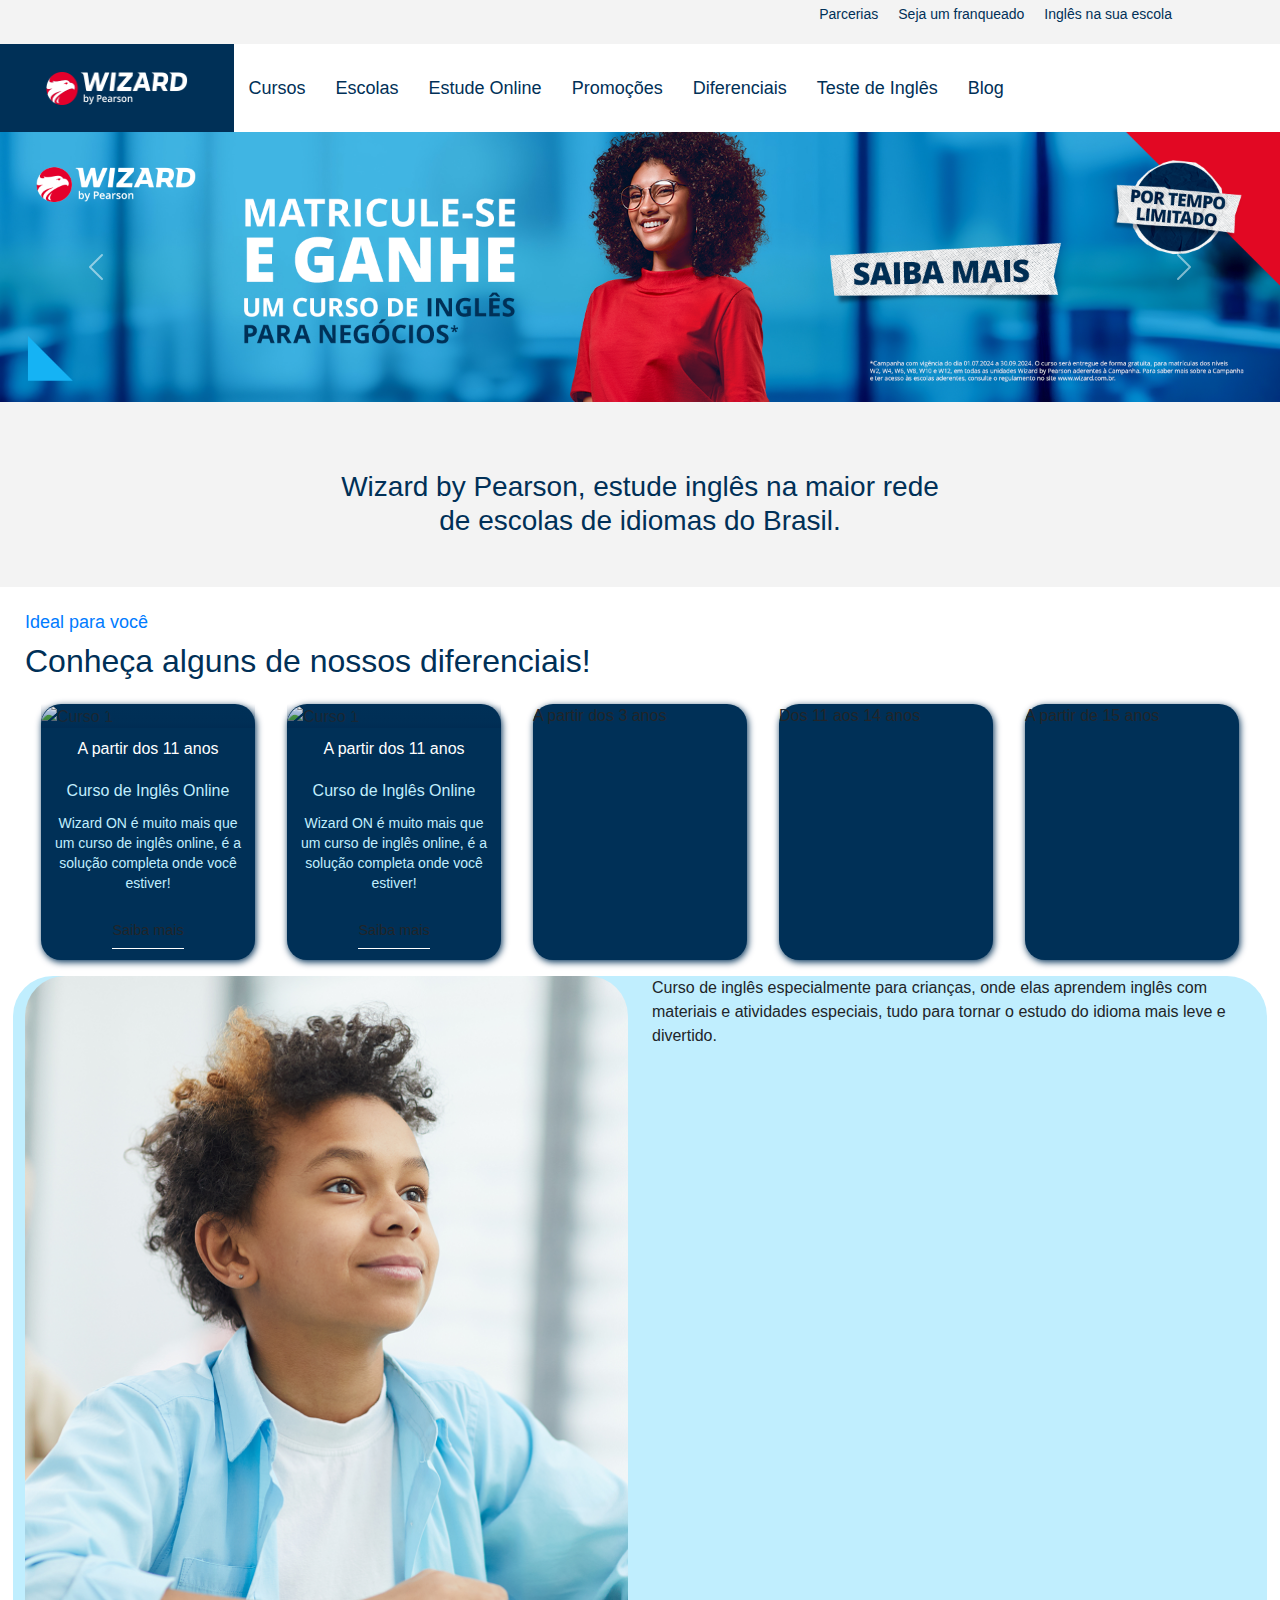
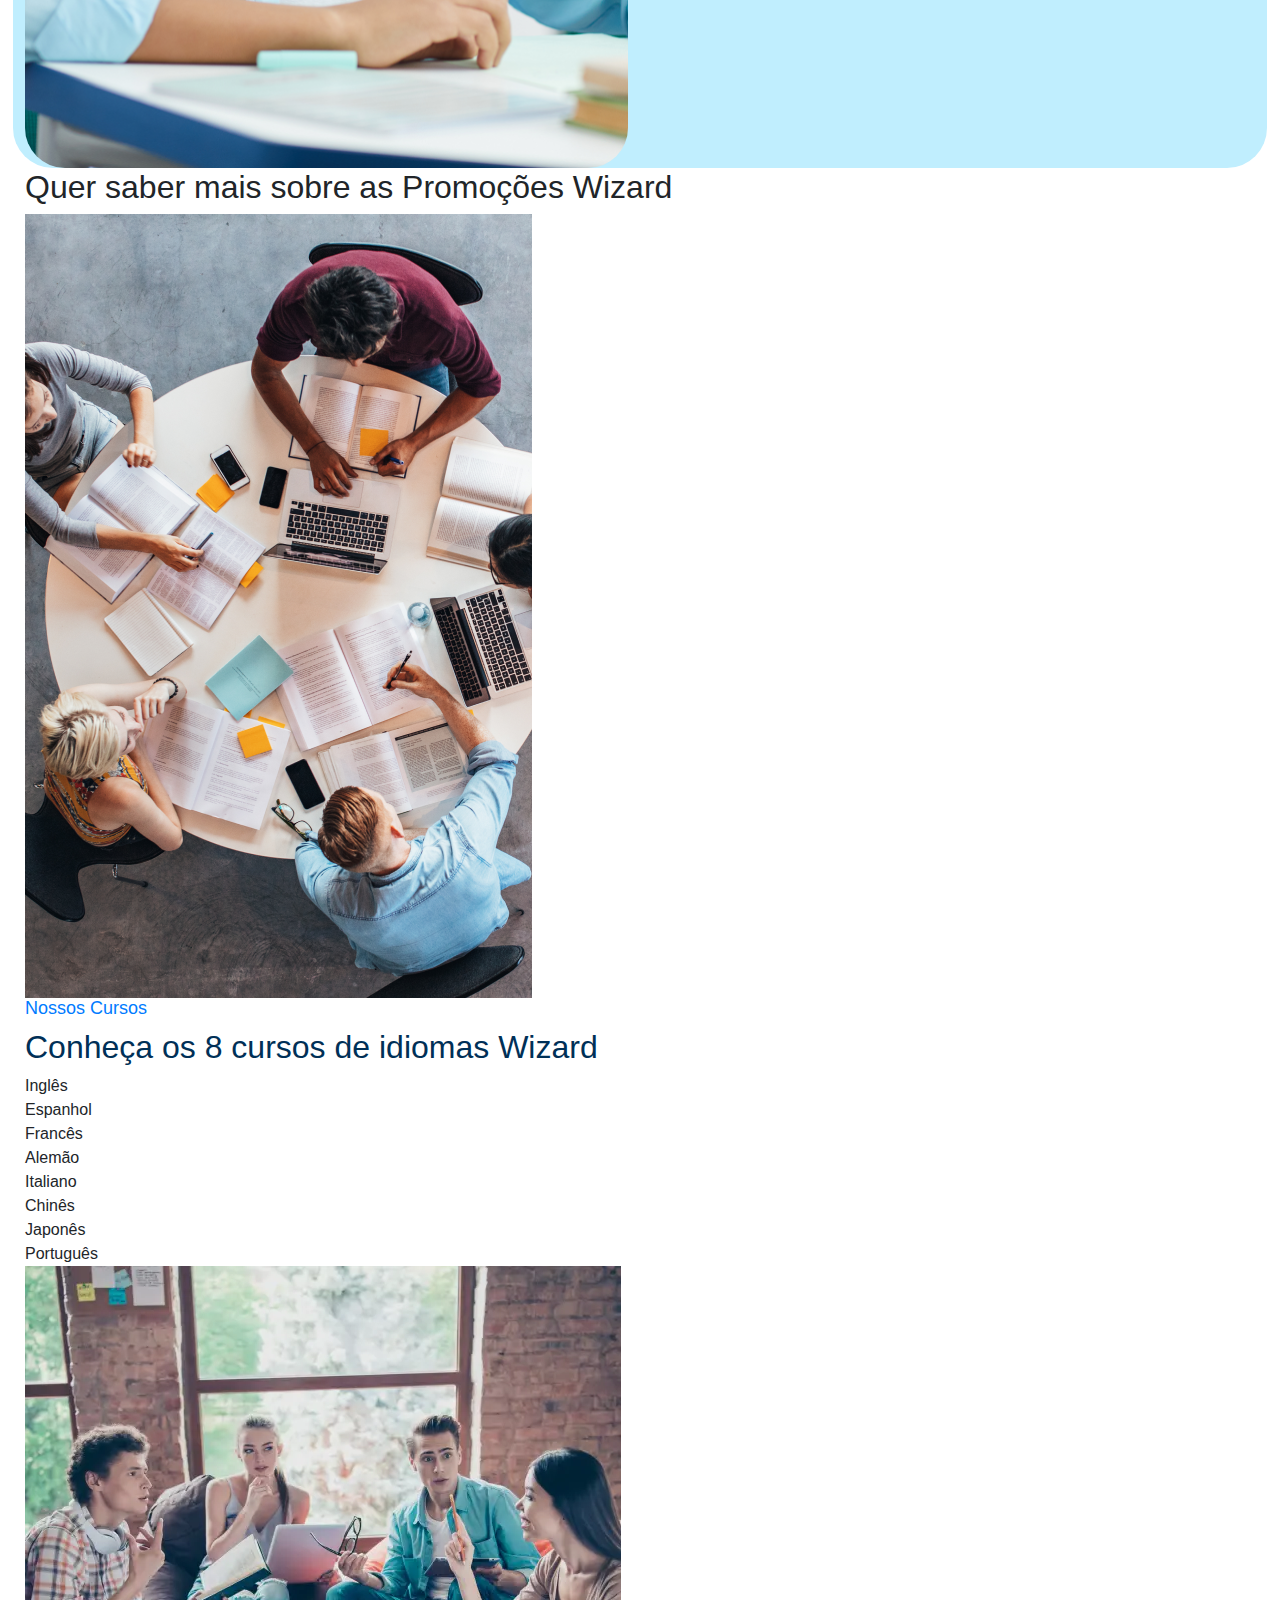
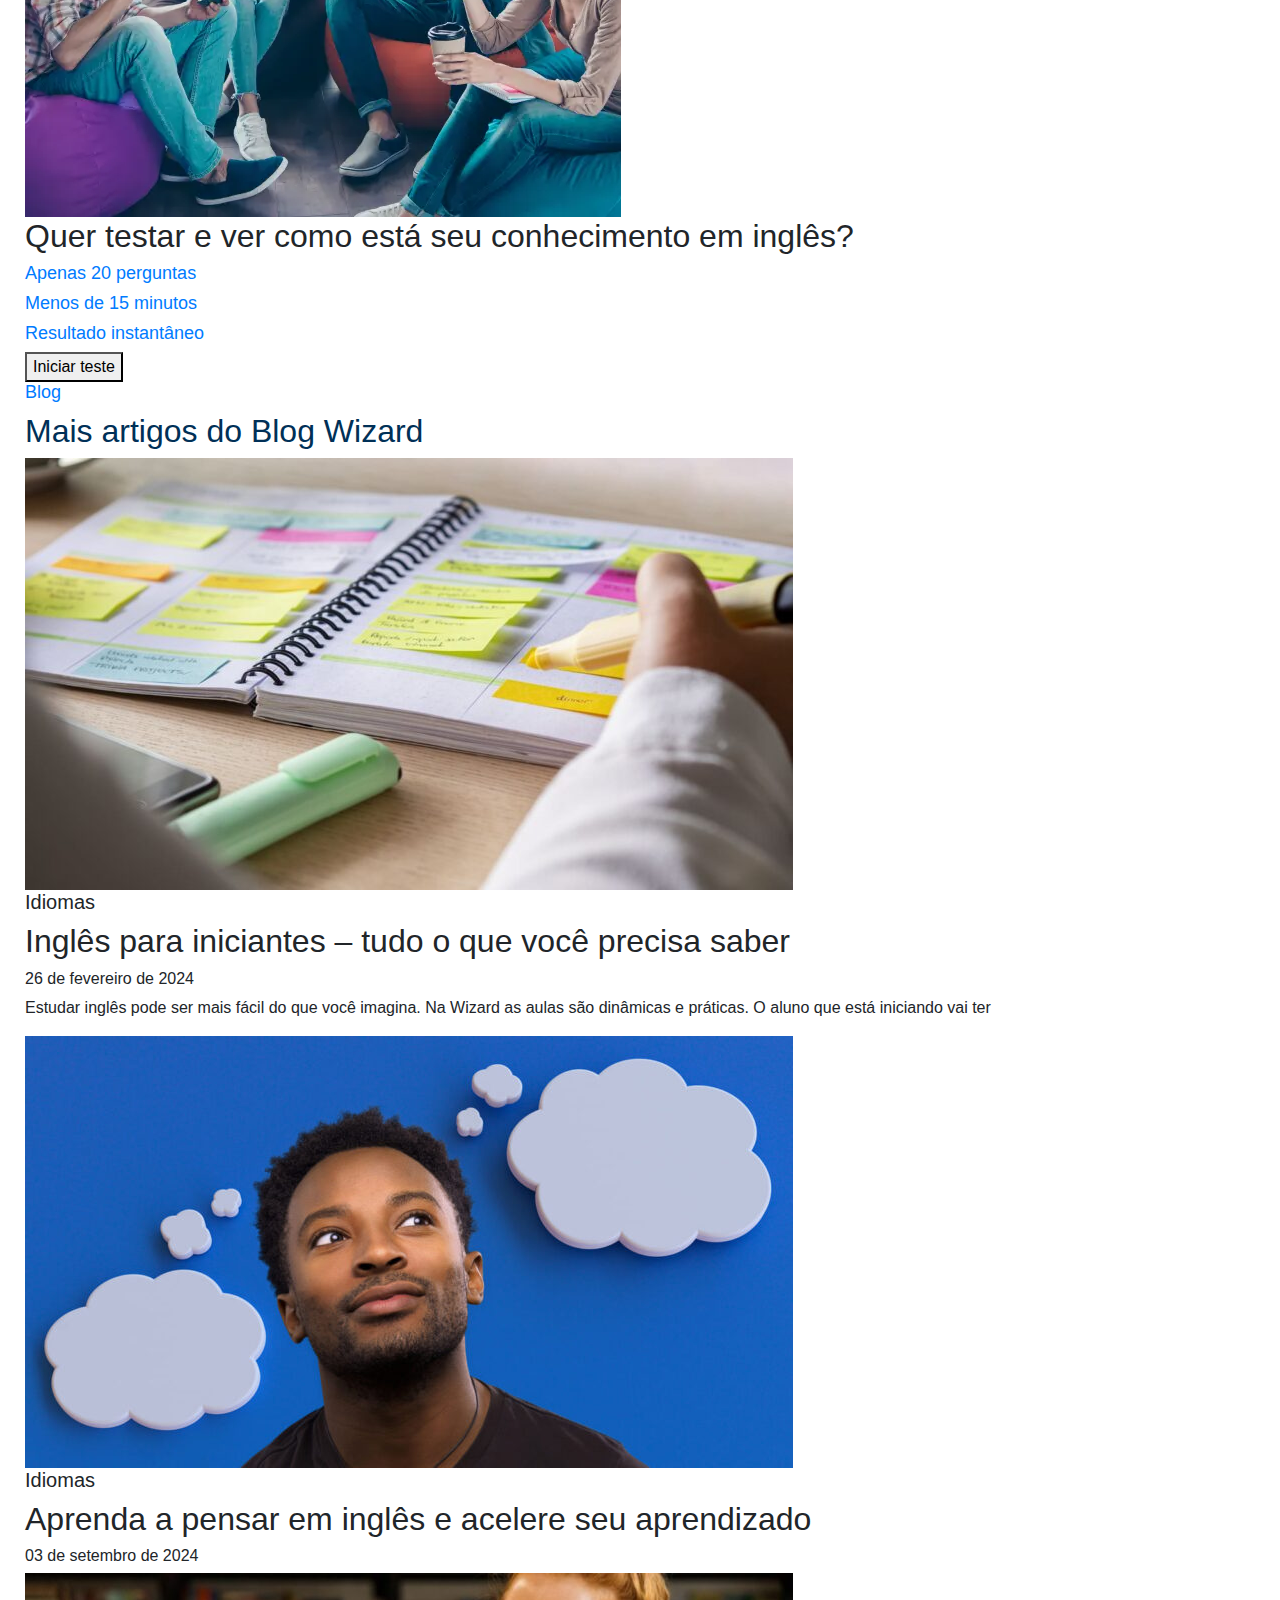
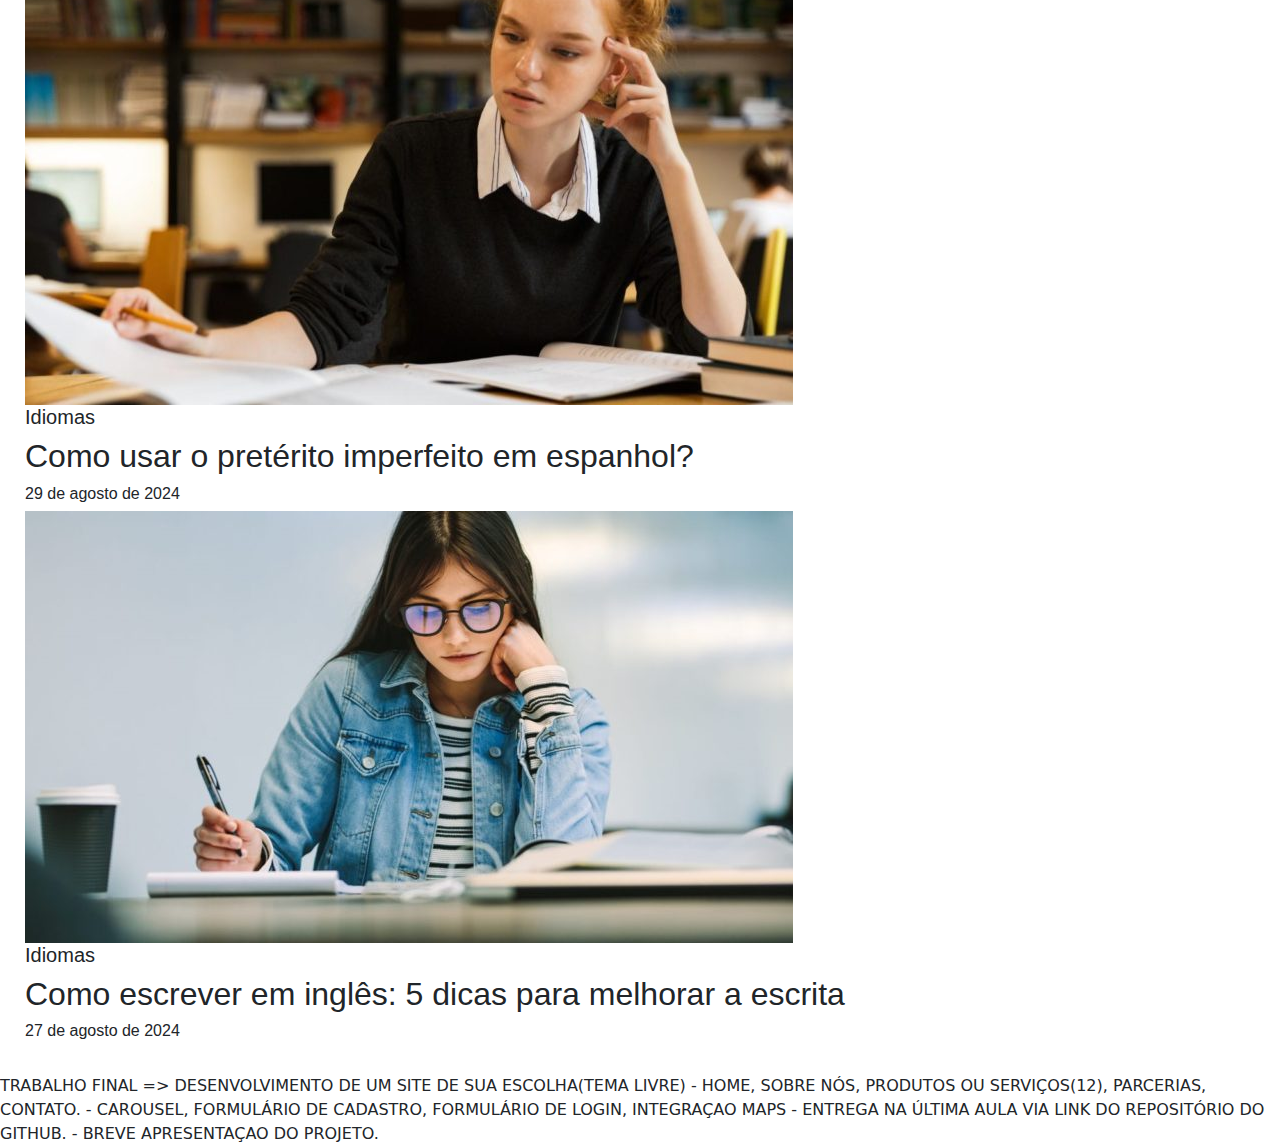
==== wizard.html @ bfcf7172 "Primeiro Commit do projeto" ====
<!DOCTYPE html>
<html lang="pt-br">

<head>
  <meta charset="UTF-8">
  <meta name="viewport" content="width=device-width, initial-scale=1.0">
  <title>Wizard</title>
  <link rel="stylesheet" href="./css/estilo.css">
  <link href="https://cdn.jsdelivr.net/npm/bootstrap@5.3.3/dist/css/bootstrap.min.css" rel="stylesheet" integrity="sha384-QWTKZyjpPEjISv5WaRU9OFeRpok6YctnYmDr5pNlyT2bRjXh0JMhjY6hW+ALEwIH" crossorigin="anonymous">
  <link href="https://cdn.jsdelivr.net/npm/@splidejs/splide@4.1.4/dist/css/splide.min.css" rel="stylesheet">

</head>

<body>
  <header>
    <!-- CSS INLINE -->
    <section id="topo">
      <!-- barra cinza -->
      <nav>
        <ul>
          <li><a href="">Parcerias</a></li>
          <li><a href="">Seja um franqueado</a></li>
          <li><a href="">Inglês na sua escola</a></li>
        </ul>
      </nav>
    </section>
    <section>
      <!-- barra principal -->
      <nav>
        <div id="logoFundo">
          <img src="./Imagens/logo-white.webp" alt="logo">
        </div>
        <!-- menu principal -->
        <ul id="menuPrincipal">
          <li><a href="">Cursos</a></li>
          <li><a href="">Escolas</a></li>
          <li><a href="">Estude Online</a></li>
          <li><a href="">Promoções</a></li>
          <li><a href="">Diferenciais</a></li>
          <li><a href="">Teste de Inglês</a></li>
          <li><a href="">Blog</a></li>
        </ul>
      </nav>
    </section>
    <!-- Banner -->
    <section id="carousel">
      <!-- Carousel 4 imgs-->

      <div id="carouselExample" class="carousel slide">
        <div class="carousel-inner">
          <div class="carousel-item active">
            <img src="./Imagens/WZD-BANNER-1920x405-Q3.png" class="d-block w-100" alt="...">
          </div>
          <div class="carousel-item">
            <img src="./Imagens/banner-home-ingles-garantido-wizard.png" class="d-block w-100" alt="...">
          </div>
          <div class="carousel-item">
            <img src="./Imagens/WZD-BANNER-1920x405-Q2-cta.png" class="d-block w-100" alt="...">
          </div>
          <div class="carousel-item">
            <img src="./Imagens/WZDON-BANNER-1920x405-ESPANHOL.png" class="d-block w-100" alt="...">
          </div>
        </div>
        <button class="carousel-control-prev" type="button" data-bs-target="#carouselExample" data-bs-slide="prev">
          <span class="carousel-control-prev-icon" aria-hidden="true"></span>
          <span class="visually-hidden">Previous</span>
        </button>
        <button class="carousel-control-next" type="button" data-bs-target="#carouselExample" data-bs-slide="next">
          <span class="carousel-control-next-icon" aria-hidden="true"></span>
          <span class="visually-hidden">Next</span>
        </button>
      </div>


      <!-- <img src="./Imagens/WZD-BANNER-1920x405-Q3.png" alt="Primeira imagem do Carousel"> -->
      <!-- <img src="./Imagens/banner-home-ingles-garantido-wizard.png" alt="Segunda imagem do Carousel">
      <img src="./Imagens/WZD-BANNER-1920x405-Q2-cta.png" alt="Terceira imagem do Carousel">
      <img src="./Imagens/WZDON-BANNER-1920x405-ESPANHOL.png" alt="Quarta imagem do Carousel"> -->
    </section>
    <!-- Barra com slogan -->
    <section id="slogan">
      <h2>Wizard by Pearson, estude inglês na maior rede de escolas de idiomas do Brasil.</h2>
    </section>
  </header>
  <!-- Principal -->
  <main>
    <!-- Cursos  -->
    <section>
      <h3>Ideal para você</h3>
      <h1>Conheça alguns de nossos diferenciais!</h1>
      <!-- 4 cards com cursos      -->
      <div class="layoutCursos">
      <article class="cursos">
        <div>
          <div class="imgbg"></div>
          <img class="cursosimg" src="https://cdn.wizard.com.br/wp-content/uploads/2023/01/19141031/A-partir-dos-11-anos.webp" alt="Curso 1">
        </div>
        <h3>A partir dos 11 anos</h3>
        <h2>Curso de Inglês Online</h2>
        <p>Wizard ON é muito mais que um curso de inglês online, é a solução completa onde você estiver!</p>
        <h4><a>Saiba mais</a></h4>
      </article>
      <article class="cursos">
        <div>
          <div class="imgbg"></div>
          <img class="cursosimg" src="https://cdn.wizard.com.br/wp-content/uploads/2023/01/19141031/A-partir-dos-11-anos.webp" alt="Curso 1">
        </div>
        <h3>A partir dos 11 anos</h3>
        <h2>Curso de Inglês Online</h2>
        <p>Wizard ON é muito mais que um curso de inglês online, é a solução completa onde você estiver!</p>
        <h4><a>Saiba mais</a></h4>
      </article>
      <article class="cursos">A partir dos 3 anos</article>
      <article class="cursos">Dos 11 aos 14 anos</article>
      <article class="cursos">A partir de 15 anos</article>
    </div>
    </section>
    <!-- Wizkids -->
    <section>
      <!-- 2 colunas(img - texto) -->
      <div class="row">
        <div class="col">
            <img src="./Imagens/imagem_wizkids_square.webp" alt="Wizkids">
        </div>
        <div class="col">
          <article>
            <p>Curso de inglês especialmente para crianças, onde elas aprendem inglês com materiais e atividades especiais,
              tudo para tornar o estudo do idioma mais leve e divertido.</p>
          </article>
        </div>
      </div>
      
      
    </section>
    <!-- Formulário -->
    <section>
      <!-- 2 colunas(Formulário - img) -->
      <article>
        <h2>Quer saber mais sobre as Promoções Wizard</h2>
        <!-- formulário -->
      </article>
      <img src="./Imagens/home-promo-img.png" alt="Imagem do formulário">
    </section>
    <!-- Cursos  -->
    <section>
      <h3>Nossos Cursos</h3>
      <h1>Conheça os 8 cursos de idiomas Wizard</h1>
      <!-- 8 cards com cursos separados por idioma     -->
      <article>Inglês</article>
      <article>Espanhol</article>
      <article>Francês</article>
      <article>Alemão</article>
      <article>Italiano</article>
      <article>Chinês</article>
      <article>Japonês</article>
      <article>Português</article>
    </section>
    <!-- Teste -->
    <section>
      <img src="./Imagens/english-test-homepage-desktop.webp" alt="Teste">
      <article>
        <h2>Quer testar e ver como está seu conhecimento em inglês?</h2>
        <h3>Apenas 20 perguntas</h3>
        <h3>Menos de 15 minutos</h3>
        <h3>Resultado instantâneo</h3>
        <button>Iniciar teste</button>
      </article>
    </section>
    <!-- Blog -->
    <section>
      <h3>Blog</h3>
      <h1>Mais artigos do Blog Wizard</h1>
      <!-- 1 artigo principal -->
      <article>
        <img src="./Imagens/ingles-para-iniciantes-768x432.jpg" alt="Artigo principal">
        <article>
          <h5>Idiomas</h5>
          <h2>Inglês para iniciantes – tudo o que você precisa saber</h2>
          <h6>26 de fevereiro de 2024</h6>
          <p>Estudar inglês pode ser mais fácil do que você imagina. Na Wizard as aulas são dinâmicas e práticas. O
            aluno que está iniciando vai ter </p>
        </article>
      </article>
      <section>
        <article>
          <img src="./Imagens/pensar-em-ingles-768x432.jpg" alt="Artigo 1">
          <article>
            <h5>Idiomas</h5>
            <h2>Aprenda a pensar em inglês e acelere seu aprendizado</h2>
            <h6>03 de setembro de 2024</h6>
          </article>
        </article>
        <article>
          <img src="./Imagens/como-usar-o-preterito-imperfeito-em-espanhol-768x432.jpg" alt="Artigo 2">
          <article>
            <h5>Idiomas</h5>
            <h2>Como usar o pretérito imperfeito em espanhol?</h2>
            <h6>29 de agosto de 2024</h6>
          </article>
        </article>
        <article>
          <img src="./Imagens/como-escrever-em-ingles-dicas-para-melhorar-a-escrita-1-768x432.jpg" alt="Artigo 3">
          <article>
            <h5>Idiomas</h5>
            <h2>Como escrever em inglês: 5 dicas para melhorar a escrita</h2>
            <h6>27 de agosto de 2024</h6>
          </article>
        </article>
      </section>

    </section>
    <!-- 3 artigos (2 colunas) -->
    <!-- FAQ -->
  </main>
  <footer>
    <!-- Rodapé -->
  </footer>
  <script>
    function alteraTamanho(){
      const cardW=document.querySelector('.cursos').offsetWidth
      const cardH=document.querySelector('.cursosimg').offsetHeight
      console.log(`Largura: ${cardW} Altura: ${cardH}`)
      const imgFiltros=document.querySelectorAll('.imgbg')
      imgFiltros.forEach(imgFiltro=>{
        imgFiltro.style.width=(cardW+'px')
        imgFiltro.style.height=(cardH+'px')
      })
    }
    alteraTamanho()
    window.addEventListener('resize',alteraTamanho)
  </script>
  <script src="https://cdn.jsdelivr.net/npm/bootstrap@5.3.3/dist/js/bootstrap.bundle.min.js" integrity="sha384-YvpcrYf0tY3lHB60NNkmXc5s9fDVZLESaAA55NDzOxhy9GkcIdslK1eN7N6jIeHz" crossorigin="anonymous"></script>
  <script src="https://cdn.jsdelivr.net/npm/@splidejs/splide@4.1.4/dist/js/splide.min.js"></script>
</body>
</html>


TRABALHO FINAL => DESENVOLVIMENTO DE UM SITE DE SUA ESCOLHA(TEMA LIVRE)

- HOME, SOBRE NÓS, PRODUTOS OU SERVIÇOS(12), PARCERIAS, CONTATO.
- CAROUSEL, FORMULÁRIO DE CADASTRO, FORMULÁRIO DE LOGIN, INTEGRAÇAO MAPS
- ENTREGA NA ÚLTIMA AULA VIA LINK DO REPOSITÓRIO DO GITHUB.
- BREVE APRESENTAÇAO DO PROJETO.
---- css/estilo.css ----
* {
  font-family: Arial, Helvetica, sans-serif;
  margin: 0;
}

#topo {
  background-color: #f3f3f3;
  height: 44px;
}

h2 {
  color: #0b4bac;
}

ul {
  list-style: none;
  display: flex;
  justify-content: flex-end;
  margin-right: 98px;
}

ul li {
  padding: 10px;
}

ul li a {
  font-size: 14px;
  text-decoration: none;
  color: #003057;
}

ul li a:hover {
  color: #008cff;
}

#topo nav {
  height: 44px;
  display: flex;
  justify-content: flex-end;
  align-items: center;
}
#logoFundo {
  background-color: #003057;
  width: 233.5px;
  height: 88px;
  display: flex;
  justify-content: center;
  align-items: center;
}
#logoFundo img{
  width: 143px;
  height: 35px;
}
nav{
  display: flex;
}
#menuPrincipal{
  margin:0;
  padding: 0;
}
#menuPrincipal li{
  background-color: #FFFFFF;
  padding: 15px;
  color: #003057;
  font-size: 18px;
  display: flex;
  align-items: center;
}
#menuPrincipal li a {
font-size: 18px;
text-decoration: none;
color: #003057;
}

#menuPrincipal li a:hover {
color: #008cff;
}
#carousel img{
width: 100vw;
}
header section h2{
  color:#003057;
  height: 150px;
  font-size: 28px;
  margin-top: 27px;
  width: 600px;
  display: flex;
  align-items: center;
  text-align: center;
}
#slogan{
  background-color: #f3f3f3;
  display: flex;
  justify-content: center;
  padding: 0px 15px;
}
main{
  /* 
  padding: 10px 10px 10px 10px; padding do elemento central
  padding: 0px 0px 15px 15px; padding do elemento que envolve o elemento central
  padding: 10px 10px 25px 25px; somatório dos paddings */
  /* somatório simplificado */
  padding: 10px 25px;
  margin: 15px 0px;
}
main section h3{
  color: #007bff;
  font-size: 18px;
}
main section h1{
  color: #003057;
  font-size: 32px;
}
.cursos{
  background-color: #003057;
  /* 100% /4 = 25% */
  width: 22%;
  margin:1rem;
  border-radius: 20px;
  box-shadow: 1px 2px 7px 0px #003057;
}
.imgbg{
  background-image: linear-gradient(180deg, rgba(0, 44, 83, 0) 0%, rgba(0, 44, 83, .34375) 74.48%, #002C53 100%);
  position:absolute;
  z-index: 1000;
}
.cursos img{
  width: 100%;
  border-radius: 20px 20px 0px 0px;
}
.cursos h3{
  color: #ffffff;
  font-size: 16px;
  margin: 10px 0px;
  text-align: center;
  font-weight: 200;
}
.cursos h2{
  color: #c0eefe;
  font-size: 16px;
  margin-top: 20px;
  text-align: center;
  line-height: 25px;
}
.cursos p{
  color: #c0eefe;
  font-size: 14px;
  margin: 10px;
  text-align:center;
  line-height: 20px;
}
.cursos a{
  font-size: 14.4px;
  color: #ffffff;
  padding: 10px 0px;
  text-align: center;
  border-bottom: solid 1px #FFFFFF;
  font-weight: 200;
}
.cursos h4{
  padding: 10px 0px;
  text-align: center;
}
.layoutCursos{
  display: flex;
  justify-content: space-around;
}
.col img{
  width: 100%;
  border-radius: 40px;
}
.row{
  background-color: #c0eefe;
  border-radius: 40px;
}
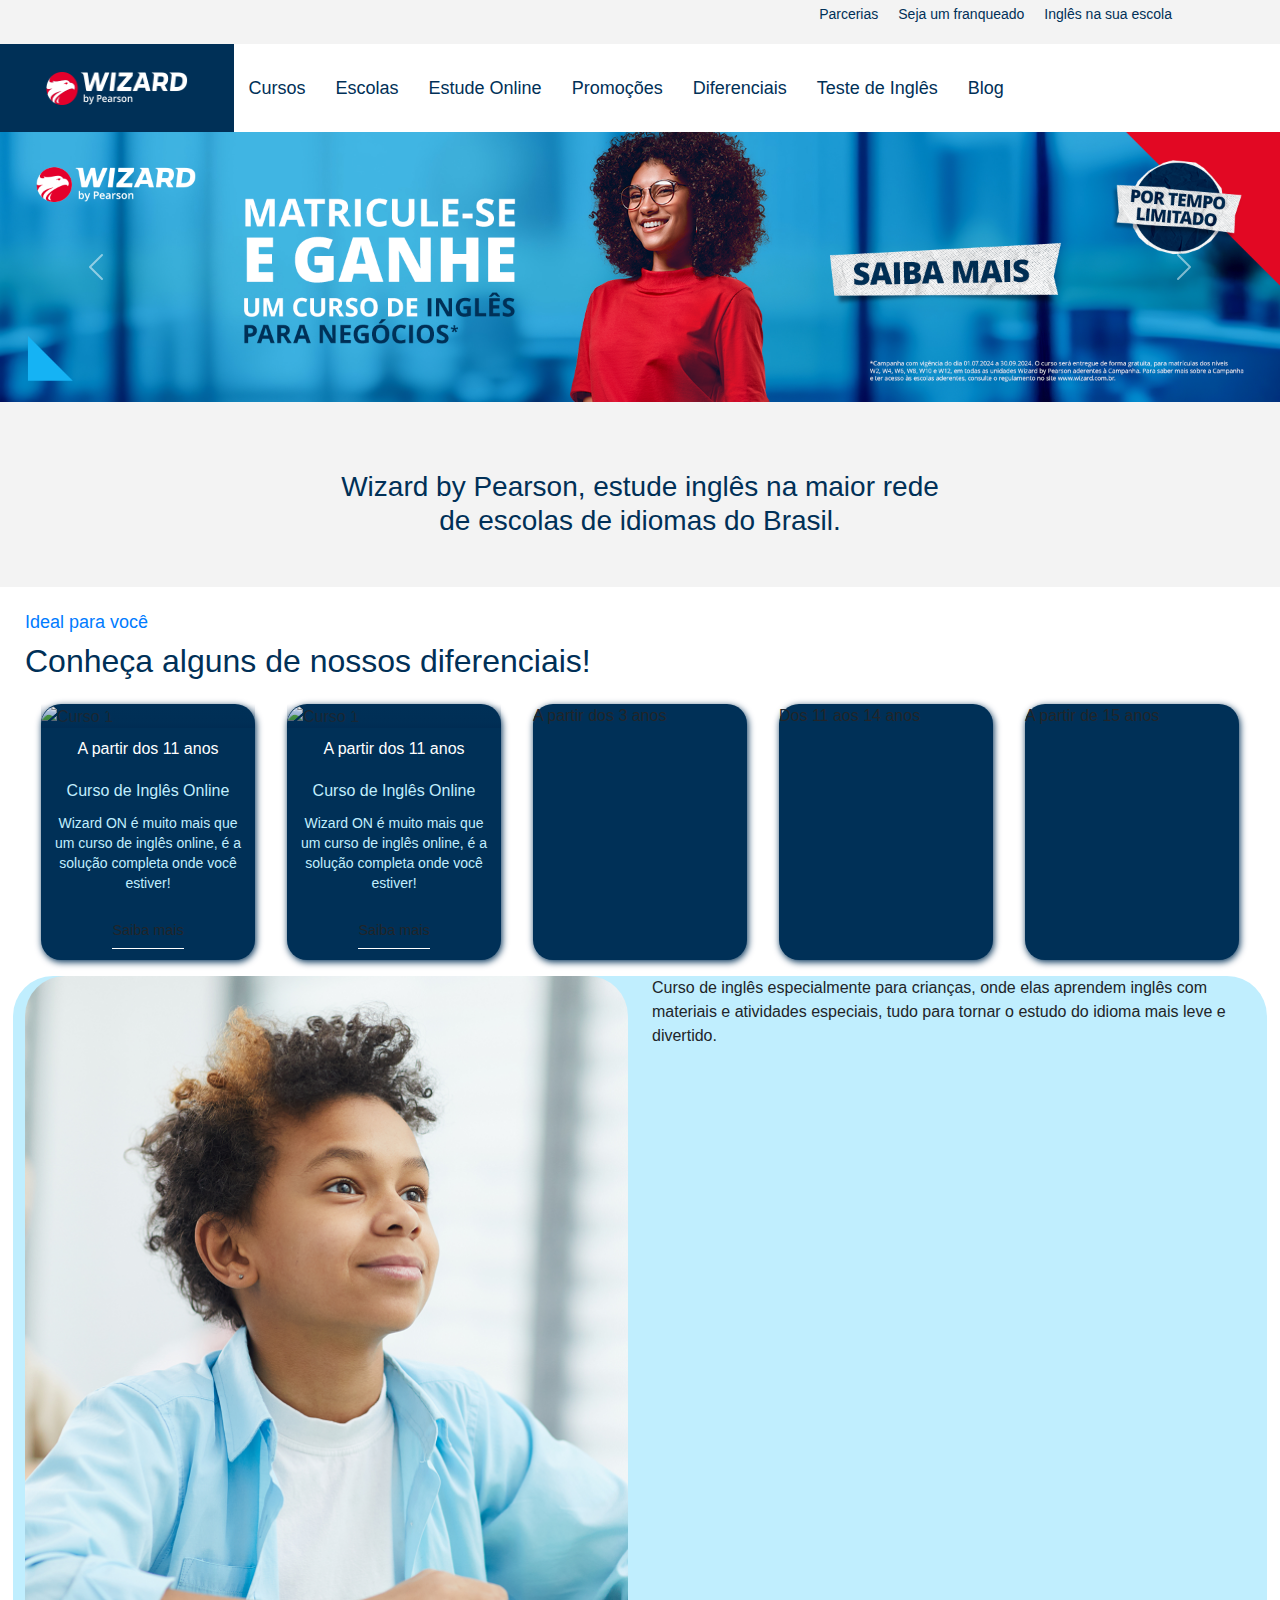
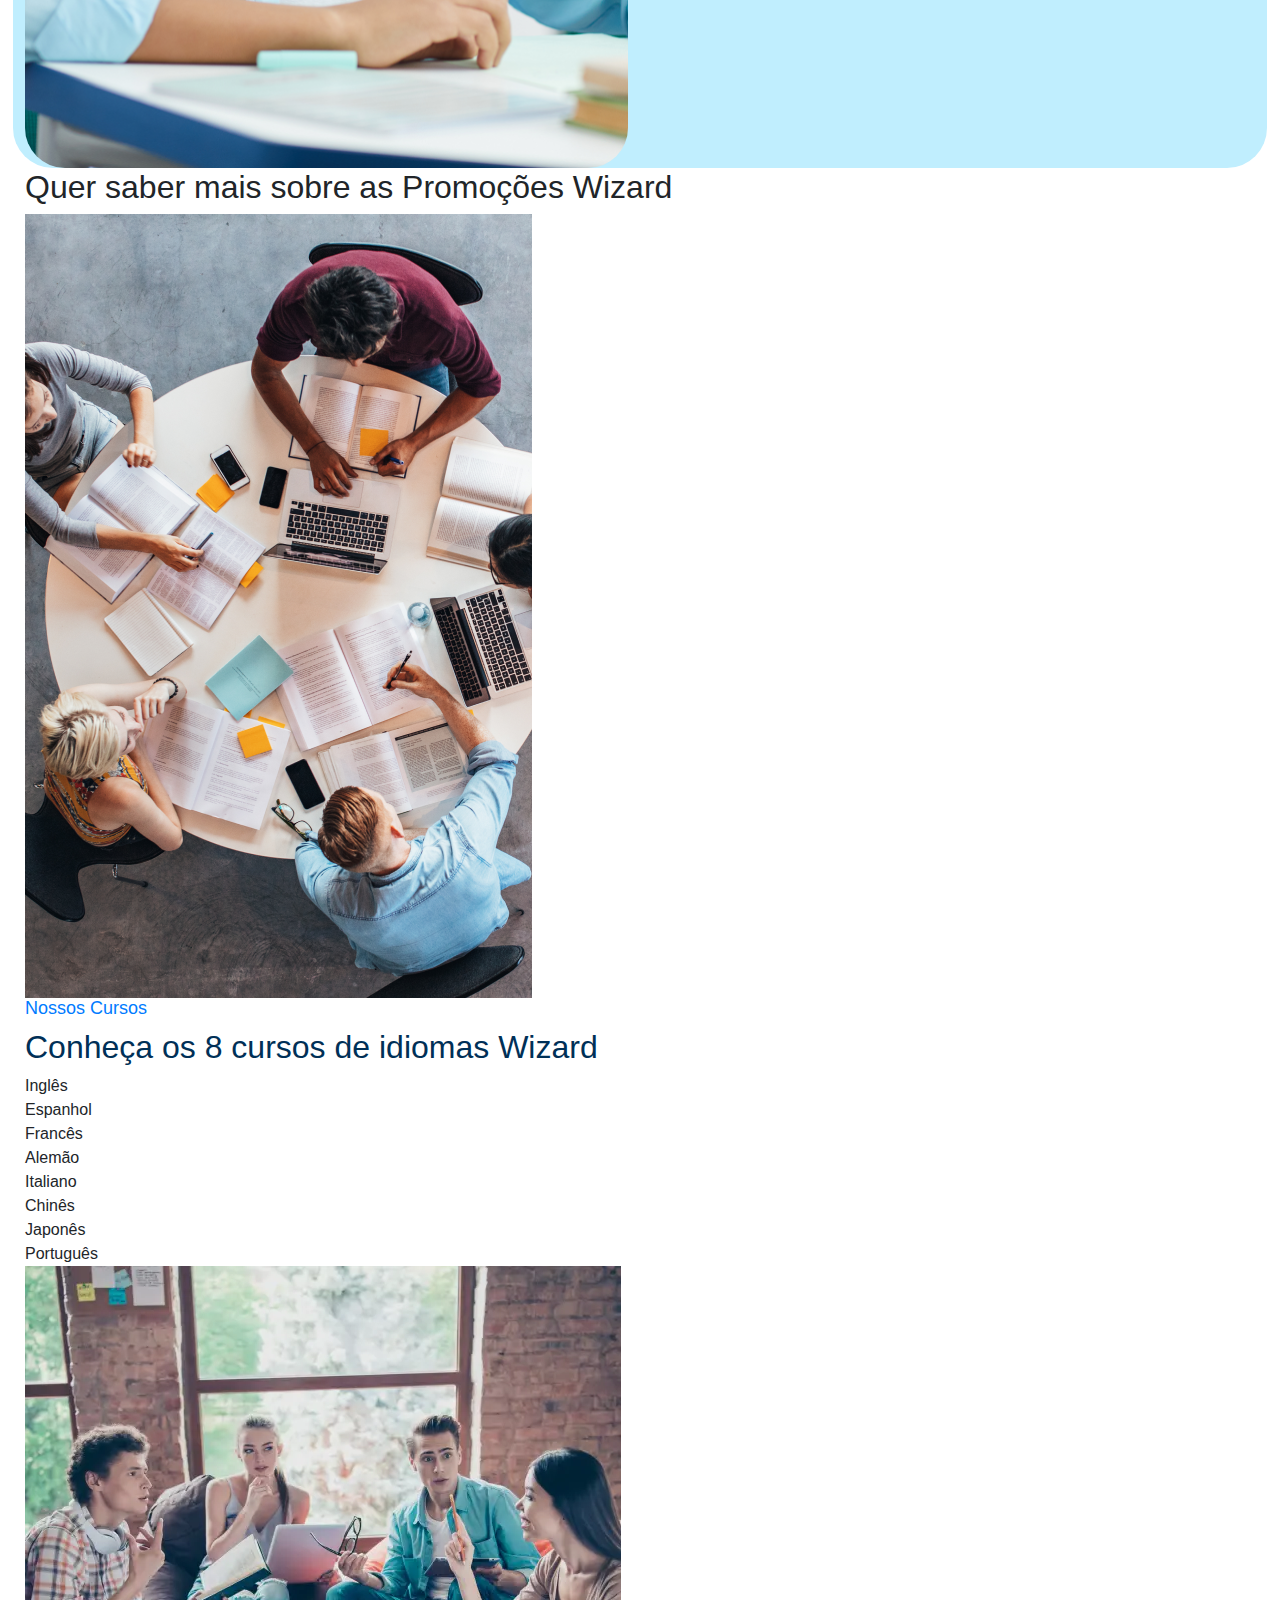
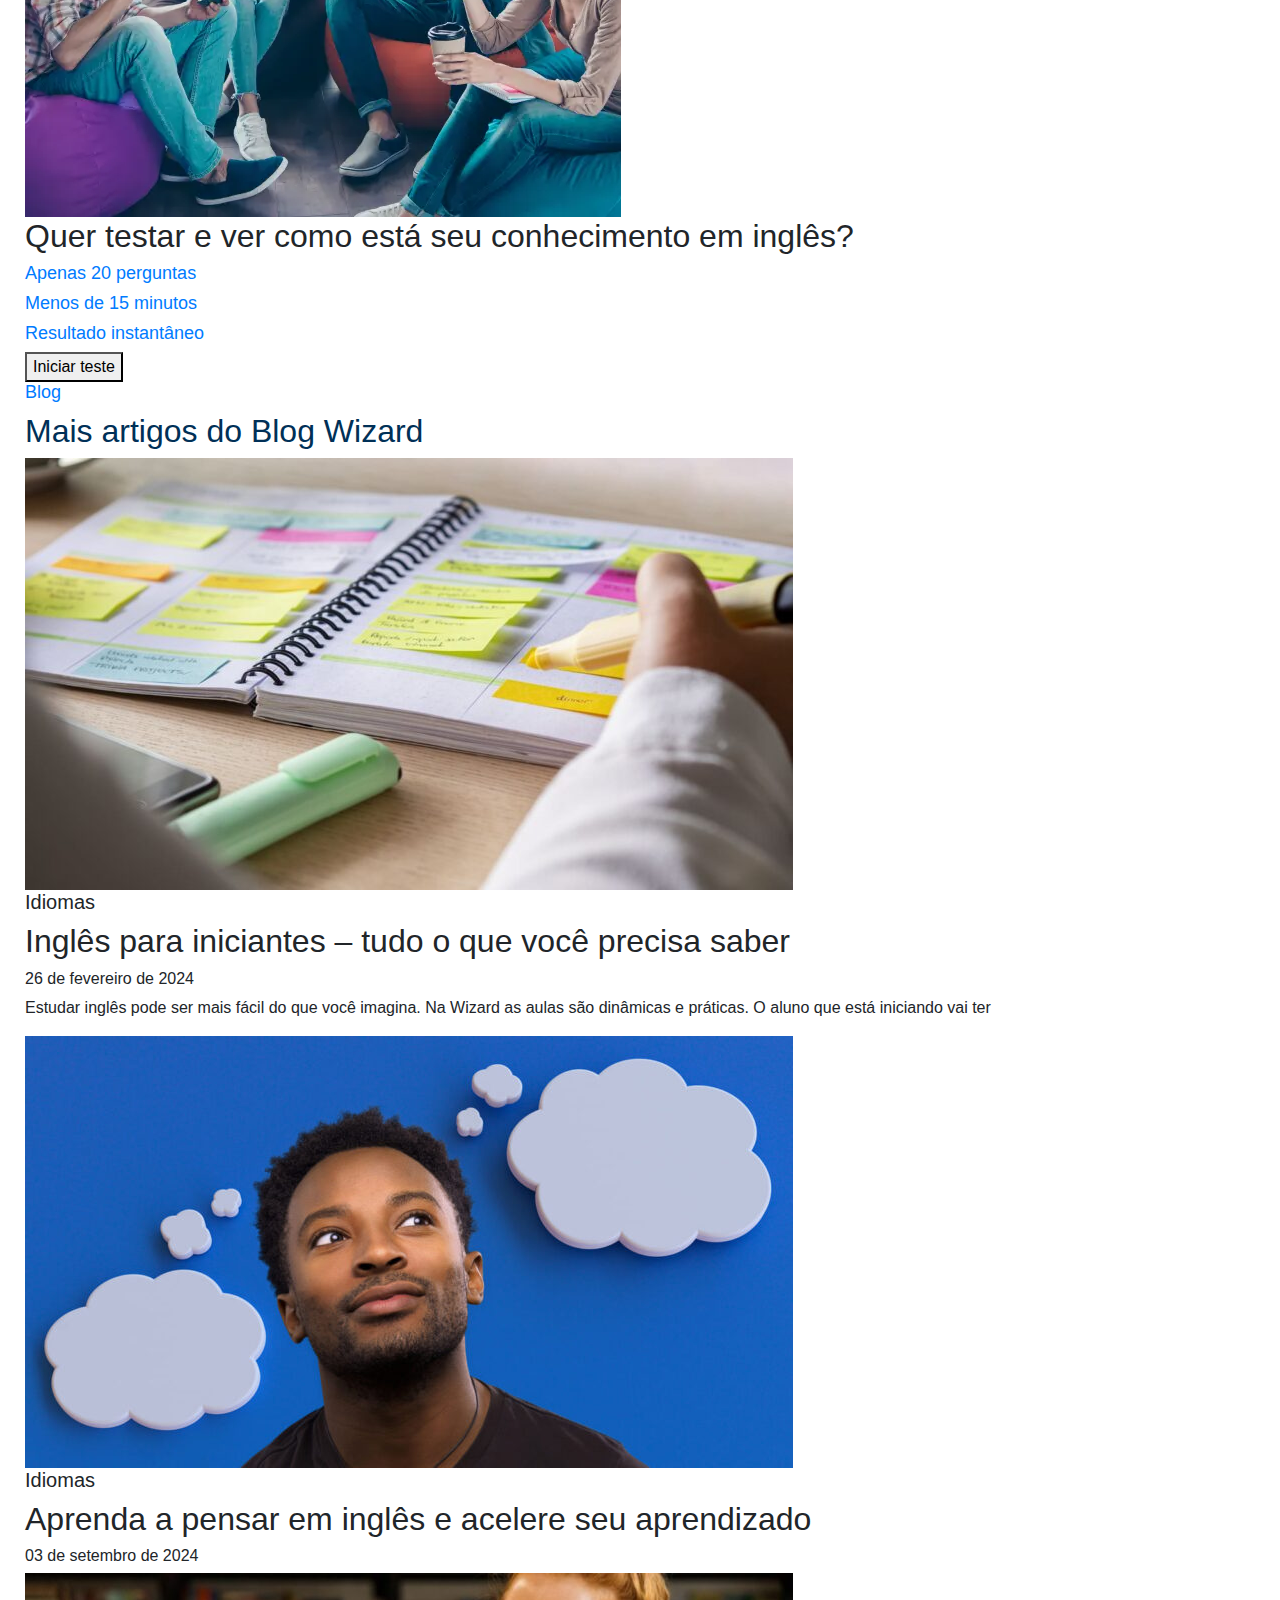
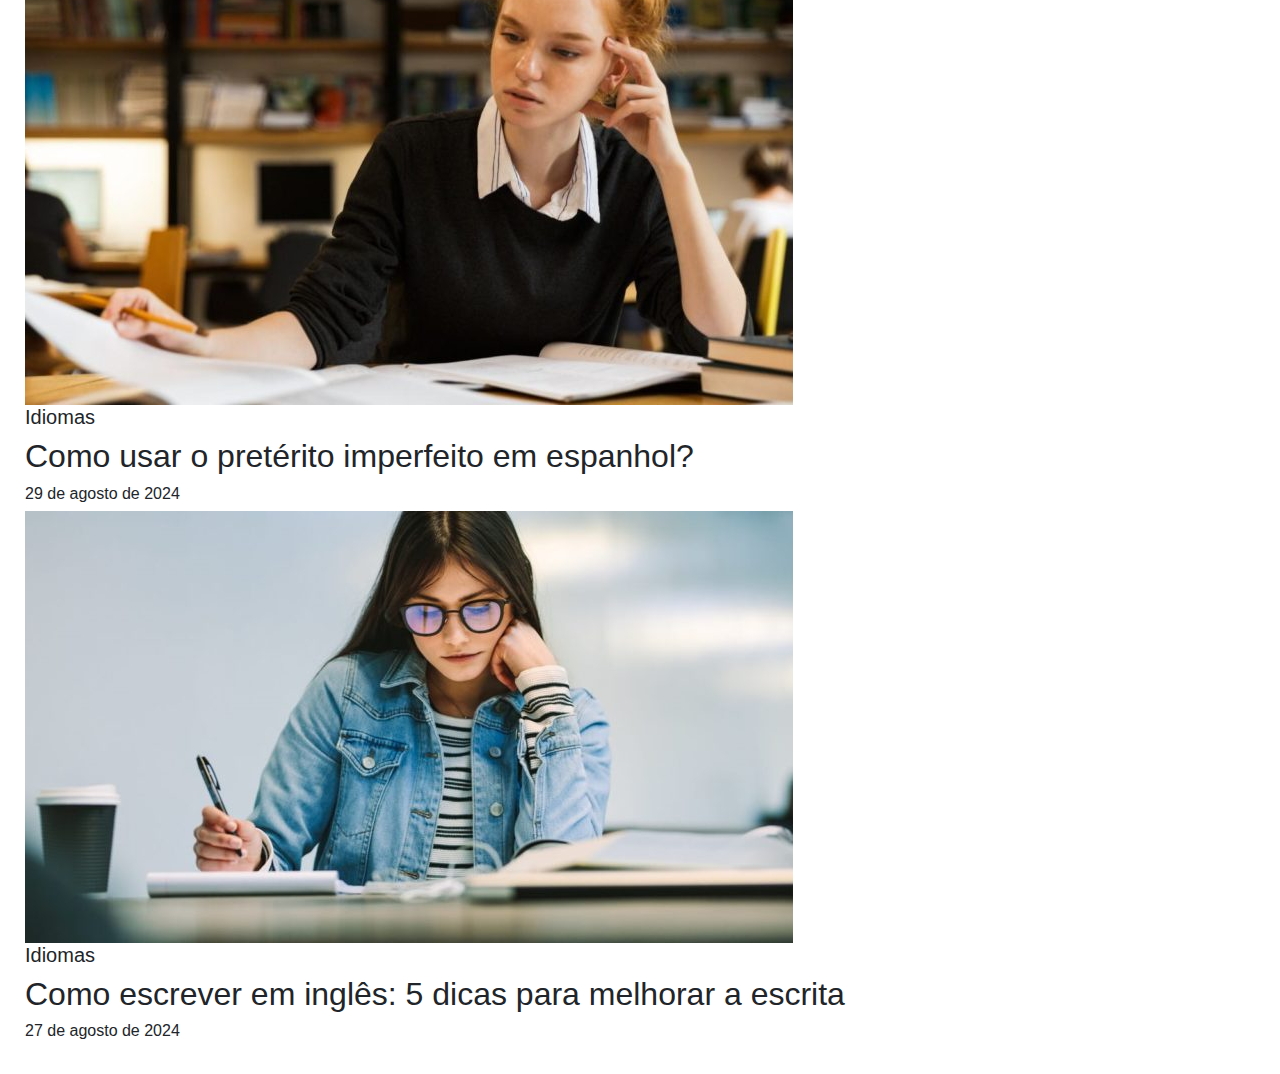
==== commit f4c01360: "Teste de Alterações" ====
--- a/wizard.html
+++ b/wizard.html
@@ -8,6 +8,7 @@
   <link rel="stylesheet" href="./css/estilo.css">
   <link href="https://cdn.jsdelivr.net/npm/bootstrap@5.3.3/dist/css/bootstrap.min.css" rel="stylesheet" integrity="sha384-QWTKZyjpPEjISv5WaRU9OFeRpok6YctnYmDr5pNlyT2bRjXh0JMhjY6hW+ALEwIH" crossorigin="anonymous">
   <link href="https://cdn.jsdelivr.net/npm/@splidejs/splide@4.1.4/dist/css/splide.min.css" rel="stylesheet">
+
 
 </head>
 
@@ -235,9 +236,9 @@
 </html>
 
 
-TRABALHO FINAL => DESENVOLVIMENTO DE UM SITE DE SUA ESCOLHA(TEMA LIVRE)
+<!-- TRABALHO FINAL => DESENVOLVIMENTO DE UM SITE DE SUA ESCOLHA(TEMA LIVRE)
 
 - HOME, SOBRE NÓS, PRODUTOS OU SERVIÇOS(12), PARCERIAS, CONTATO.
 - CAROUSEL, FORMULÁRIO DE CADASTRO, FORMULÁRIO DE LOGIN, INTEGRAÇAO MAPS
 - ENTREGA NA ÚLTIMA AULA VIA LINK DO REPOSITÓRIO DO GITHUB.
-- BREVE APRESENTAÇAO DO PROJETO. +- BREVE APRESENTAÇAO DO PROJETO.  -->